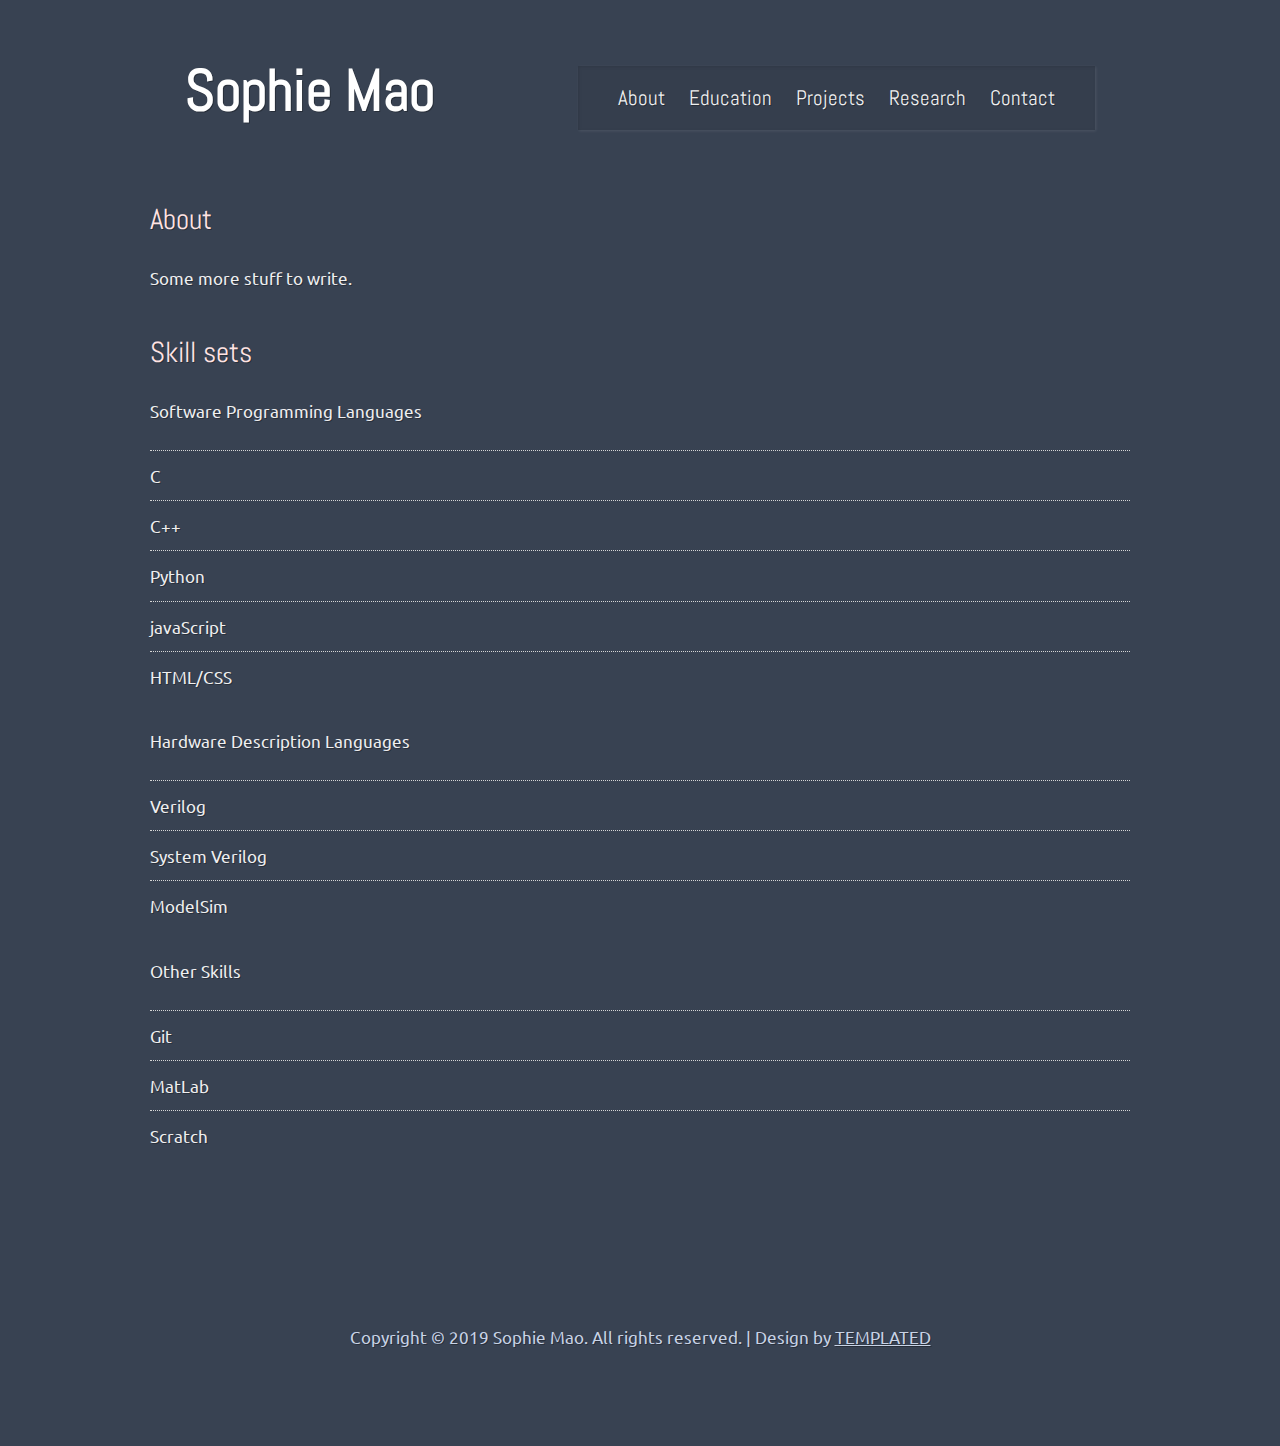
==== about.html @ edbeed93 "Create about page" ====
<!DOCTYPE html PUBLIC "-//W3C//DTD XHTML 1.0 Strict//EN" "http://www.w3.org/TR/xhtml1/DTD/xhtml1-strict.dtd">
<!--
Design by TEMPLATED
http://templated.co
Released for free under the Creative Commons Attribution License

Name       : Definitive
Description: A two-column, fixed-width design with dark color scheme.
Version    : 1.0
Released   : 20120805
-->
<html xmlns="http://www.w3.org/1999/xhtml">
	<head>
		<meta http-equiv="content-type" content="text/html; charset=utf-8" />
		<meta name="description" content="" />
		<meta name="keywords" content="" />
		<title>Sophie Mao</title>
		<link href="http://fonts.googleapis.com/css?family=Ubuntu" rel="stylesheet" type="text/css" />
		<link href="http://fonts.googleapis.com/css?family=Abel" rel="stylesheet" type="text/css" />
		<link href="http://fonts.googleapis.com/css?family=Lobster" rel="stylesheet" type="text/css" />
		<link rel="stylesheet" type="text/css" href="style.css" />
		<link rel="shortcut icon" href="./images/favico.ico">
	</head>
	<body>
		<div id="wrapper">
			<div id="header">
				<div id="logo">
					<h1><a href="index.html">Sophie Mao</a></h1>
				</div>
				<div id="menu">
					<ul>
						<li class="first current_page_item"><a href="#">About</a></li>
						<li><a href="#">Education</a></li>
						<li><a href="#">Projects</a></li>
						<li><a href="#">Research</a></li>
						<li class="last"><a href="#">Contact</a></li>
					</ul>
					<br class="clearfix" />
				</div>
			</div>
			<div id="page">
				<div id="content-wide">
					<div class="box">
						<h2>About</h2>
						<p>
							Some more stuff to write.
						</p>
					</div>
					<div class="box">
						<h2>Skill sets</h2>
						<div id="skill">
							<p>Software Programming Languages</p>
							<ul>
								<li>C</a></li>
								<li>C++</a></li>
								<li>Python</a></li>
								<li>javaScript</a></li>
								<li>HTML/CSS</a></li>
							</ul>
							<p>Hardware Description Languages</p>
							<ul>
								<li>Verilog</a></li>
								<li>System Verilog</a></li>
								<li>ModelSim</a></li>
							</ul>
							<p>Other Skills</p>
							<ul>
								<li>Git</a></li>
								<li>MatLab</a></li>
								<li>Scratch</a></li>
							</ul>
						</div>
					</div>
					<br class="clearfix" />
				</div>
				<br class="clearfix" />
			</div>
			<br class="clearfix" />
			<br class="clearfix" />
		</div>
		<div id="footer">
			Copyright &copy; 2019 Sophie Mao. All rights reserved. | Design by <a href="http://templated.co" rel="nofollow">TEMPLATED</a>
		</div>
	</body>
</html>
---- style.css ----
/*
Design by TEMPLATED
http://templated.co
Released for free under the Creative Commons Attribution License

Name       : Definitive
Description: A two-column, fixed-width design with dark color scheme.
Version    : 1.0
Released   : 20120805
*/

* {
	padding: 0;
	margin: 0;
}

a {
	color: #EFEFF0;
	text-decoration: underline;
}

a:hover {
	text-decoration: none;
}

body {
	font-size: 12.5pt;
	line-height: 1.75em;
	color: #EFEFF0;
	background: #384252;
	text-shadow: 1px 1px 0px rgba(0,0,0,0.3);
}

body,input {
	font-family: Ubuntu, sans-serif;
}

br.clearfix {
	clear: both;
}

h1,h2,h3,h4 {
	font-weight: normal;
}

h2 {
	font-size: 1.75em;
}

h2,h3,h4 {
	color: #FFE3E3;
	margin-bottom: 1em;
	font-family: Abel, sans-serif;
}

h3 {
	font-size: 1.5em;
}

h4 {
	font-size: 1.25em;
}

img.alignleft {
	float: left;
	margin: 5px 20px 20px 0;
}

img.aligntop {
	margin: 5px 0 20px 0;
}

p {
	margin-bottom: 1.5em;
}

ul {
	margin-bottom: 1.5em;
}

ul h4 {
	margin-bottom: 0.35em;
}

.box {
	margin: 0 0 45px 0;
}

/******************* Content ********************/
#content {
	padding: 35px;
	background: #FFF;
	float: left;
	color: #262626;
	width: 515px;
	box-shadow: 2px 2px 3px 0px rgba(0,0,0,0.1);
	text-shadow: none;
}

#content a {
	color: #262626;
}

#content h2, #content h3, #content h4 {
	color: #0F0F0F;
}
/************************************************/

/******************** Footer ********************/
#footer {
	padding: 0 0 95px 0;
	text-align: center;
	color: #C8D3E6;
}

#footer a {
	color: #C8D3E6;
}
/************************************************/

/***************** Header/Logo ******************/
#header {
	height: 110px;
	padding: 35px;
	position: relative;
}

#logo {
	position: absolute;
	height: 110px;
	line-height: 110px;
	top: 35px;
	left: 35px;
}

#logo a {
	color: #FFF;
	text-decoration: none;
}

#logo h1 {
	font-size: 3.50em;
	font-family: Abel, sans-serif;
	font-weight: bold;
}
/************************************************/

/********************* Menu *********************/
#menu {
	top: 66px;
	line-height: 64px;
	right: 35px;
	height: 64px;
	position: absolute;
	padding: 0 15px 0 15px;
	font-family: Abel, sans-serif;
	background: rgba(0,0,0,0.05);
	box-shadow: inset 1px 1px 3px 0px rgba(0,0,0,0.1), 1px 1px 3px 0px rgba(255,255,255,0.1);
}

#menu a {
	color: #EFEFF0;
	text-decoration: none;
	font-size: 1.25em;
}

#menu a:hover {
	color: #C8D3E6;
}

#menu ul {
	list-style: none;
	padding: 0 15px 0 15px;
}

#menu ul li {
	display: inline;
	padding: 0 10px 0 10px;
}
/************************************************/

/********************* Page *********************/
#page {
	margin: 25px 0 0 0;
	padding: 0;
	width: 980px;
	position: relative;
}

#page .section-list {
	list-style: none;
	padding-left: 0;
}

#page .section-list li {
	padding: 20px 0 20px 0;
	clear: both;
}

#page ul {
	list-style: none;
}

#page ul li {
	padding: 10px 0 10px 0;
	border-top: dotted 1px #D6D6D6;
}

#page ul li.first {
	border-top: 0;
	padding-top: 0;
}
/************************************************/

/***************** Page Bottom ******************/
#page-bottom {
	position: relative;
	width: 910px;
	padding: 50px 35px 20px 35px;
}

#page-bottom ul {
	list-style: none;
}

#page-bottom ul li {
	padding: 10px 0 10px 0;
	border-top: dotted 1px #A7A5AE;
}

#page-bottom ul li.first {
	padding-top: 0;
	border-top: 0;
}

#page-bottom-content {
	width: 515px;
	float: left;
}

#page-bottom-sidebar {
	width: 300px;
	margin: 0 0 0 610px;
}
/************************************************/

/********************* Col **********************/
#col1 {
	overflow: hidden;
	width: 240px;
	float: left;
}

#col2 {
	width: 240px;
	overflow: hidden;
	margin: 0 0 0 275px;
}
/************************************************/

/******************** Search ********************/
#search input.form-submit {
	padding: 5px;
	background: #D555FC;
	border: 0;
	font-family: Abel, sans-serif;
	margin-left: 1em;
	color: #000;
}

#search input.form-text {
	padding: 5px;
	border: dotted 1px #A7A5AE;
}
/************************************************/

/******************* Side Bar *******************/
#sidebar {
	width: 300px;
	padding: 0 35px 0 35px;
	margin: 0 0 0 610px;
}

#sidebar ul {
	list-style: none;
}

#sidebar ul li {
	border-top: dotted 1px #A7A5AE;
	padding: 10px 0 10px 0;
}

#sidebar ul li.first {
	padding-top: 0;
	border-top: 0;
}

#sidebar h3 {
	background: rgba(0,0,0,0.05);
	box-shadow: inset 1px 1px 3px 0px rgba(0,0,0,0.1), 1px 1px 3px 0px rgba(255,255,255,0.1);
	padding: 13px 15px 10px 15px;
	position: relative;
	left: -15px;
}
/************************************************/

#wrapper {
	position: relative;
	margin: 0 auto 0 auto;
	width: 980px;
}
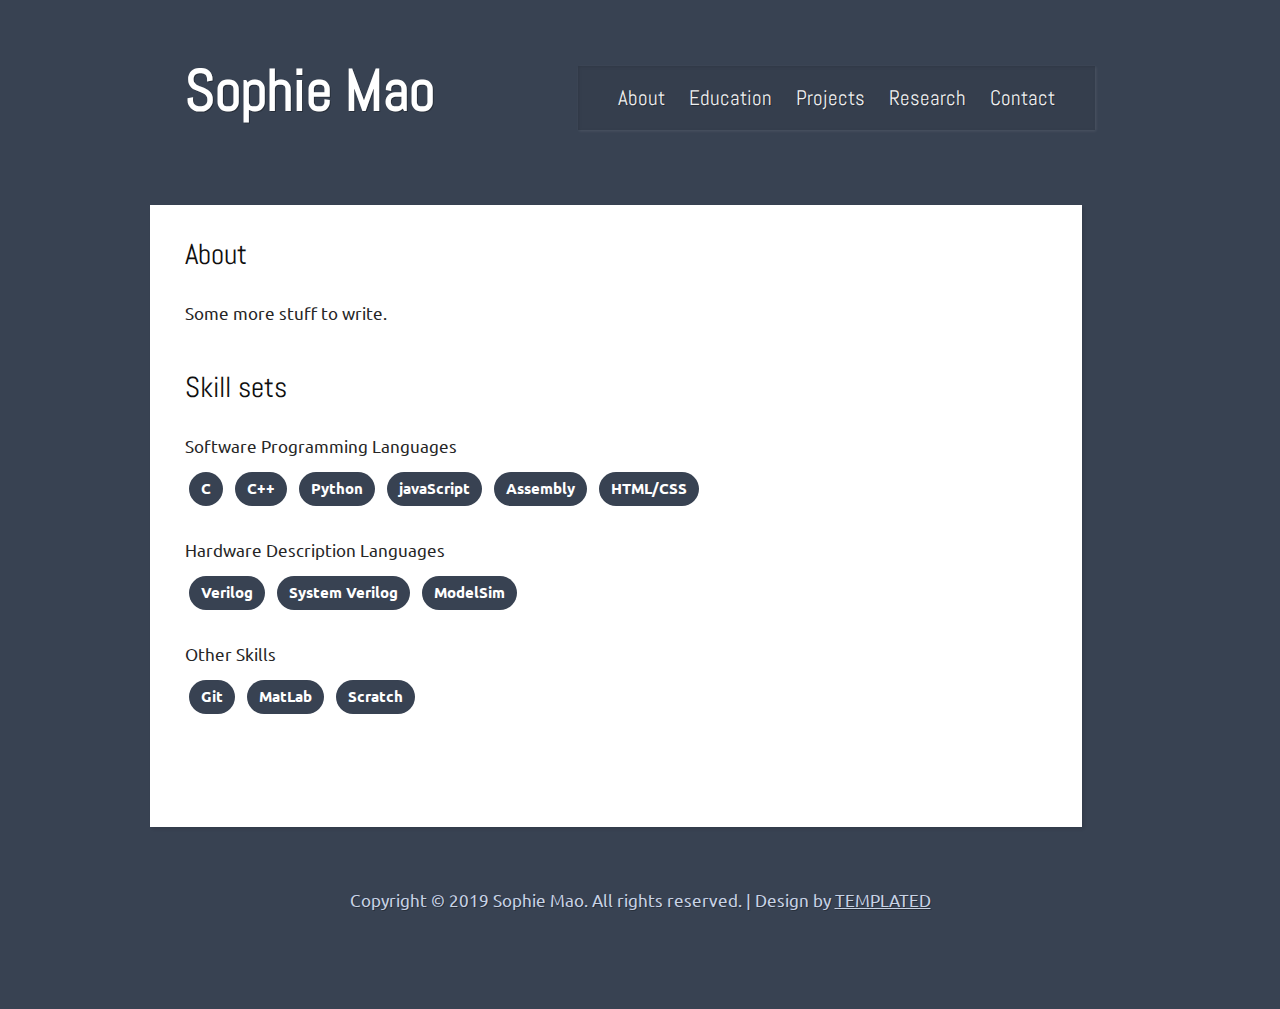
==== commit eed9af89: "Clear up code (Deleted unnecessary </a>s)" ====
--- a/about.html
+++ b/about.html
@@ -29,8 +29,8 @@
 				</div>
 				<div id="menu">
 					<ul>
-						<li class="first current_page_item"><a href="#">About</a></li>
-						<li><a href="#">Education</a></li>
+						<li class="first current_page_item"><a href="about.html">About</a></li>
+						<li><a href="education.html">Education</a></li>
 						<li><a href="#">Projects</a></li>
 						<li><a href="#">Research</a></li>
 						<li class="last"><a href="#">Contact</a></li>
@@ -51,23 +51,24 @@
 						<div id="skill">
 							<p>Software Programming Languages</p>
 							<ul>
-								<li>C</a></li>
-								<li>C++</a></li>
-								<li>Python</a></li>
-								<li>javaScript</a></li>
-								<li>HTML/CSS</a></li>
+								<li>C</li>
+								<li>C++</li>
+								<li>Python</li>
+								<li>javaScript</li>
+								<li>Assembly</li>
+								<li>HTML/CSS</li>
 							</ul>
 							<p>Hardware Description Languages</p>
 							<ul>
-								<li>Verilog</a></li>
-								<li>System Verilog</a></li>
-								<li>ModelSim</a></li>
+								<li>Verilog</li>
+								<li>System Verilog</li>
+								<li>ModelSim</li>
 							</ul>
 							<p>Other Skills</p>
 							<ul>
-								<li>Git</a></li>
-								<li>MatLab</a></li>
-								<li>Scratch</a></li>
+								<li>Git</li>
+								<li>MatLab</li>
+								<li>Scratch</li>
 							</ul>
 						</div>
 					</div>
--- a/style.css
+++ b/style.css
@@ -102,6 +102,26 @@
 }
 
 #content h2, #content h3, #content h4 {
+	color: #0F0F0F;
+}
+/************************************************/
+
+/**************** Content Wide ******************/
+#content-wide {
+	padding: 35px;
+	background: #FFF;
+	float: left;
+	color: #262626;
+	width: 88%;
+	box-shadow: 2px 2px 3px 0px rgba(0,0,0,0.1);
+	text-shadow: none;
+}
+
+#content-wide a {
+	color: #262626;
+}
+
+#content-wide h2, #content h3, #content h4 {
 	color: #0F0F0F;
 }
 /************************************************/
@@ -247,14 +267,15 @@
 /********************* Col **********************/
 #col1 {
 	overflow: hidden;
-	width: 240px;
+	width: 50%;
 	float: left;
 }
 
 #col2 {
-	width: 240px;
+	width: 30%;
 	overflow: hidden;
-	margin: 0 0 0 275px;
+	/* margin: 0 0 0 275px; */
+	float: right;
 }
 /************************************************/
 
@@ -304,6 +325,41 @@
 }
 /************************************************/
 
+/******************** Skill *********************/
+#skill {
+	color: #FFF;
+}
+
+#skill a {
+	text-decoration: none;
+}
+
+#skill p {
+	color: #262626;
+	text-decoration: none;
+	margin-bottom: 0.5em;
+	/* border-bottom: dotted 1px #D555FC; */
+}
+
+#skill ul {
+	list-style: none;
+}
+
+#skill ul li {
+	margin: 4px;
+	padding: 6px 12px;
+	line-height: 1.42857;
+	font-weight: 550;
+	font-size: 0.9em;
+	display: inline-flex;
+	align-items: center;
+	border-radius: 30px;
+	box-sizing: border-box;
+	background-color: #384252;
+	border-top: none;
+}
+/************************************************/
+
 #wrapper {
 	position: relative;
 	margin: 0 auto 0 auto;
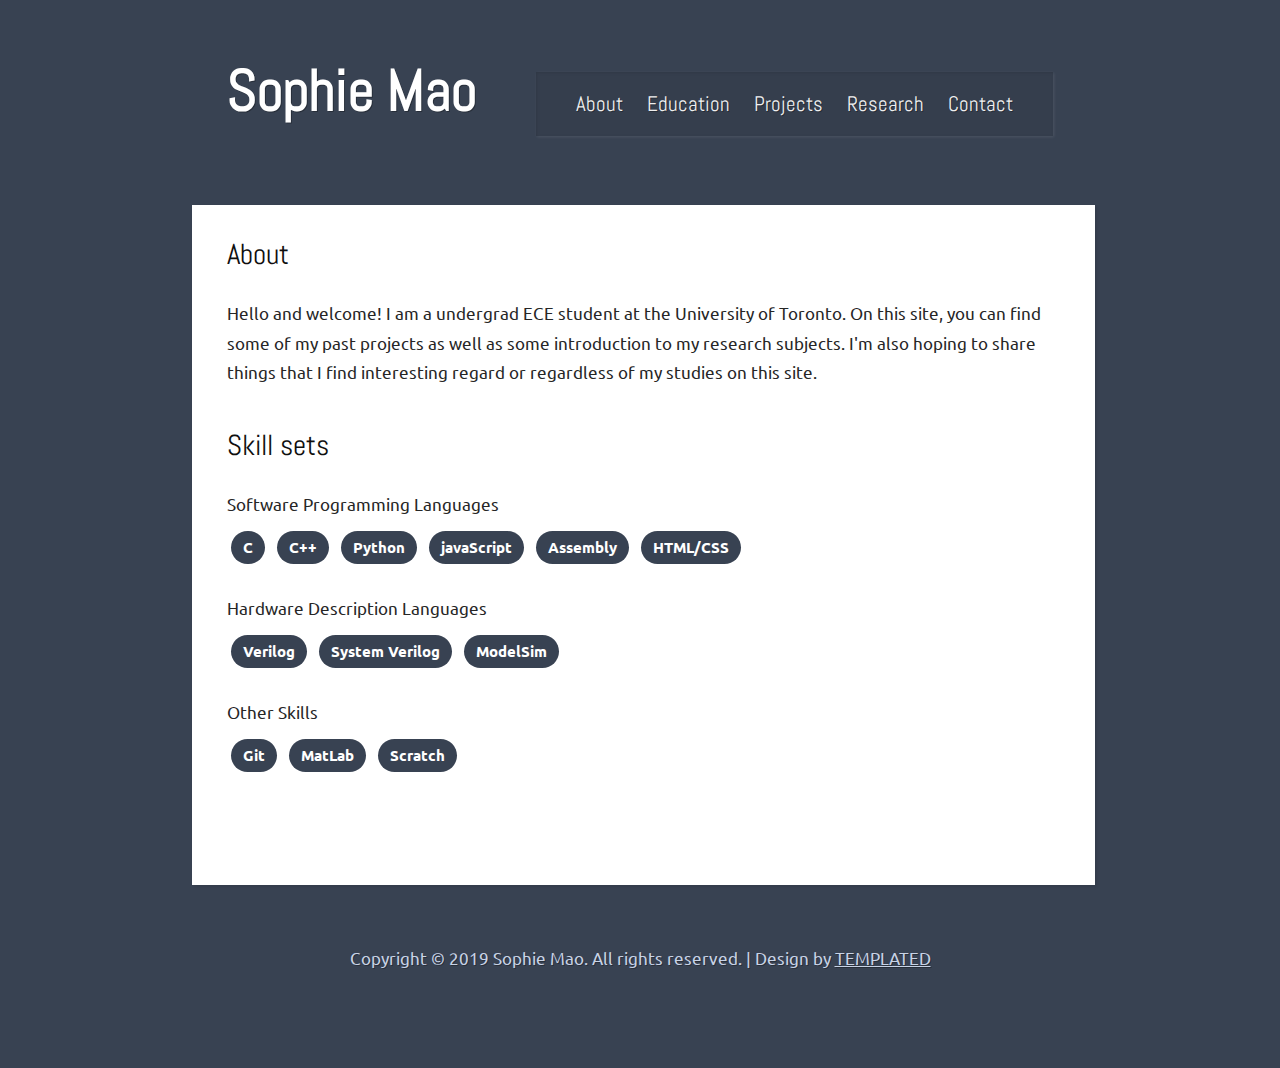
==== commit d70e8546: "Changed page (about) content" ====
--- a/about.html
+++ b/about.html
@@ -31,9 +31,9 @@
 					<ul>
 						<li class="first current_page_item"><a href="about.html">About</a></li>
 						<li><a href="education.html">Education</a></li>
-						<li><a href="#">Projects</a></li>
-						<li><a href="#">Research</a></li>
-						<li class="last"><a href="#">Contact</a></li>
+						<li><a href="projects.html">Projects</a></li>
+						<li><a href="research.html">Research</a></li>
+						<li class="last"><a href="contact.html">Contact</a></li>
 					</ul>
 					<br class="clearfix" />
 				</div>
@@ -43,7 +43,10 @@
 					<div class="box">
 						<h2>About</h2>
 						<p>
-							Some more stuff to write.
+							Hello and welcome! I am a undergrad ECE student at the University of Toronto. 
+							On this site, you can find some of my past projects as well as some introduction 
+							to my research subjects. I'm also hoping to share things that I find interesting 
+							regard or regardless of my studies on this site.
 						</p>
 					</div>
 					<div class="box">
--- a/style.css
+++ b/style.css
@@ -70,6 +70,12 @@
 	margin: 5px 0 20px 0;
 }
 
+img.aligncenter {
+	display: block;
+    margin-left: auto;
+    margin-right: auto;
+}
+
 p {
 	margin-bottom: 1.5em;
 }
@@ -80,6 +86,13 @@
 
 ul h4 {
 	margin-bottom: 0.35em;
+}
+
+hr {
+	margin: auto;
+	border-top: 3px solid #384252;
+	border-bottom: none;
+	width: 50%;
 }
 
 .box {
@@ -92,7 +105,7 @@
 	background: #FFF;
 	float: left;
 	color: #262626;
-	width: 515px;
+	width: 53%;
 	box-shadow: 2px 2px 3px 0px rgba(0,0,0,0.1);
 	text-shadow: none;
 }
@@ -112,7 +125,7 @@
 	background: #FFF;
 	float: left;
 	color: #262626;
-	width: 88%;
+	width: 93%;
 	box-shadow: 2px 2px 3px 0px rgba(0,0,0,0.1);
 	text-shadow: none;
 }
@@ -121,7 +134,48 @@
 	color: #262626;
 }
 
-#content-wide h2, #content h3, #content h4 {
+#content-wide button {
+	color: #FFF;
+	padding: 6px 12px;
+	font-size: 0.9em;
+	display: inline-flex;
+	align-items: center;
+	border-radius: 30px;
+	box-sizing: border-box;
+	background-color: #384252;
+}
+
+#content-wide button:hover {
+	color: #384252;
+	background-color: #C8D3E6;
+	cursor: pointer;
+}
+
+#content-wide button.collapsible {
+	text-decoration: underline;
+	color: #0F0F0F;
+	background-color: #FFF;
+	border: none;
+	text-align: left;
+	outline: none;
+	font-size: 1.5em;
+	font-family: Abel, sans-serif;
+}
+
+#content-wide button:hover.collapsible {
+	text-decoration: none;
+	color: #0F0F0F;
+	cursor: pointer;
+}
+
+#content-wide .collapse-content {
+	padding: 0 15px;
+	max-height: 0;
+	overflow: hidden;
+	transition: max-height 0.2s ease-out;
+  }
+
+#content-wide h2, #content-wide h3, #content-wide h4 {
 	color: #0F0F0F;
 }
 /************************************************/
@@ -163,15 +217,36 @@
 	font-family: Abel, sans-serif;
 	font-weight: bold;
 }
+
+@media screen and (max-width: 1220px) {
+	#header {
+		width: 100%;
+		height: 180px;
+	}
+}
+
+@media screen and (max-width: 730px) {
+	#header {
+		width: 100%;
+		height: 450px;	
+	}
+}
+
+@media screen and (max-width: 335px) {
+	#header {
+		width: 100%;
+		height: 590px;	
+	}
+}
 /************************************************/
 
 /********************* Menu *********************/
 #menu {
-	top: 66px;
+	top: 37px;
 	line-height: 64px;
-	right: 35px;
+	float: right;
 	height: 64px;
-	position: absolute;
+	position: relative;
 	padding: 0 15px 0 15px;
 	font-family: Abel, sans-serif;
 	background: rgba(0,0,0,0.05);
@@ -197,13 +272,39 @@
 	display: inline;
 	padding: 0 10px 0 10px;
 }
+
+@media screen and (max-width: 1220px) {
+	#menu {
+		width: 100%;
+		float:right;
+		position: relative;
+		top: 120px;
+		text-align: center;
+	}
+}
+
+@media screen and (max-width: 730px) {
+	#menu {
+		height: 330px;
+	}
+
+	#menu ul li {
+		display: block;
+	}
+}
+
+@media screen and (max-width: 335px) {
+	#menu {
+		top: 240px;
+	}
+}
 /************************************************/
 
 /********************* Page *********************/
 #page {
 	margin: 25px 0 0 0;
 	padding: 0;
-	width: 980px;
+	width: 100%;
 	position: relative;
 }
 
@@ -229,38 +330,6 @@
 #page ul li.first {
 	border-top: 0;
 	padding-top: 0;
-}
-/************************************************/
-
-/***************** Page Bottom ******************/
-#page-bottom {
-	position: relative;
-	width: 910px;
-	padding: 50px 35px 20px 35px;
-}
-
-#page-bottom ul {
-	list-style: none;
-}
-
-#page-bottom ul li {
-	padding: 10px 0 10px 0;
-	border-top: dotted 1px #A7A5AE;
-}
-
-#page-bottom ul li.first {
-	padding-top: 0;
-	border-top: 0;
-}
-
-#page-bottom-content {
-	width: 515px;
-	float: left;
-}
-
-#page-bottom-sidebar {
-	width: 300px;
-	margin: 0 0 0 610px;
 }
 /************************************************/
 
@@ -279,27 +348,11 @@
 }
 /************************************************/
 
-/******************** Search ********************/
-#search input.form-submit {
-	padding: 5px;
-	background: #D555FC;
-	border: 0;
-	font-family: Abel, sans-serif;
-	margin-left: 1em;
-	color: #000;
-}
-
-#search input.form-text {
-	padding: 5px;
-	border: dotted 1px #A7A5AE;
-}
-/************************************************/
-
 /******************* Side Bar *******************/
 #sidebar {
-	width: 300px;
+	width: 30%;
 	padding: 0 35px 0 35px;
-	margin: 0 0 0 610px;
+	margin: 0 0 0 65%;
 }
 
 #sidebar ul {
@@ -322,6 +375,83 @@
 	padding: 13px 15px 10px 15px;
 	position: relative;
 	left: -15px;
+}
+
+@media screen and (max-width: 730px) {
+	#sidebar {
+		margin: 0 0 0 70%;
+	}
+}
+/************************************************/
+
+/******************** Modal *********************/
+.modal {
+	display: none; /* Hidden by default */
+	position: fixed; /* Stay in place */
+	z-index: 1; /* Sit on top */
+	padding-top: 100px; /* Location of the box */
+	left: 0;
+	top: 0;
+	width: 100%; /* Full width */
+	height: 100%; /* Full height */
+	overflow: auto; /* Enable scroll if needed */
+	background-color: rgb(0,0,0); /* Fallback color */
+	background-color: rgba(0,0,0,0.4); /* Black w/ opacity */
+}
+  
+/* Modal Content */
+.modal-content {
+	position: relative;
+	background-color: #fefefe;
+	margin: auto;
+	padding: 0;
+	border: 1px solid #888;
+	width: 80%;
+	box-shadow: 0 4px 8px 0 rgba(0,0,0,0.2),0 6px 20px 0 rgba(0,0,0,0.19);
+	-webkit-animation-name: animatetop;
+	-webkit-animation-duration: 0.4s;
+	animation-name: animatetop;
+	animation-duration: 0.4s
+}
+  
+/* Add Animation */
+@-webkit-keyframes animatetop {
+	from {top:-300px; opacity:0} 
+	to {top:0; opacity:1}
+}
+  
+@keyframes animatetop {
+	from {top:-300px; opacity:0}
+	to {top:0; opacity:1}
+}
+  
+/* The Close Button */
+.close {
+	color: white;
+	float: right;
+	font-size: 28px;
+	font-weight: bold;
+}
+  
+.close:hover,
+.close:focus {
+	color: #000;
+	text-decoration: none;
+	cursor: pointer;
+}
+  
+.modal-header {
+	padding: 2px 16px;
+	background-color: #5cb85c;
+	color: white;
+}
+  
+.modal-body {padding: 2px 16px;}
+  
+.modal-footer {
+	padding: 2px 16px;
+	background-color: #5cb85c;
+	color: white;
 }
 /************************************************/
 
@@ -360,8 +490,36 @@
 }
 /************************************************/
 
+/******************* Contact ********************/
+#contact {
+	overflow: hidden;
+	float: left;
+}
+
+#contact a {
+	text-decoration: none;
+}
+
+#contact img {
+	float: none;
+	width: 7%;
+	margin: auto;
+	padding: 5%;
+}
+
+#contact img.first {
+	float: none;
+    margin-left: 33%;
+}
+
+#contact img.last {
+	float: none;
+    margin-right: 50px;
+}
+/************************************************/
+
 #wrapper {
 	position: relative;
 	margin: 0 auto 0 auto;
-	width: 980px;
+	width: 70%;
 }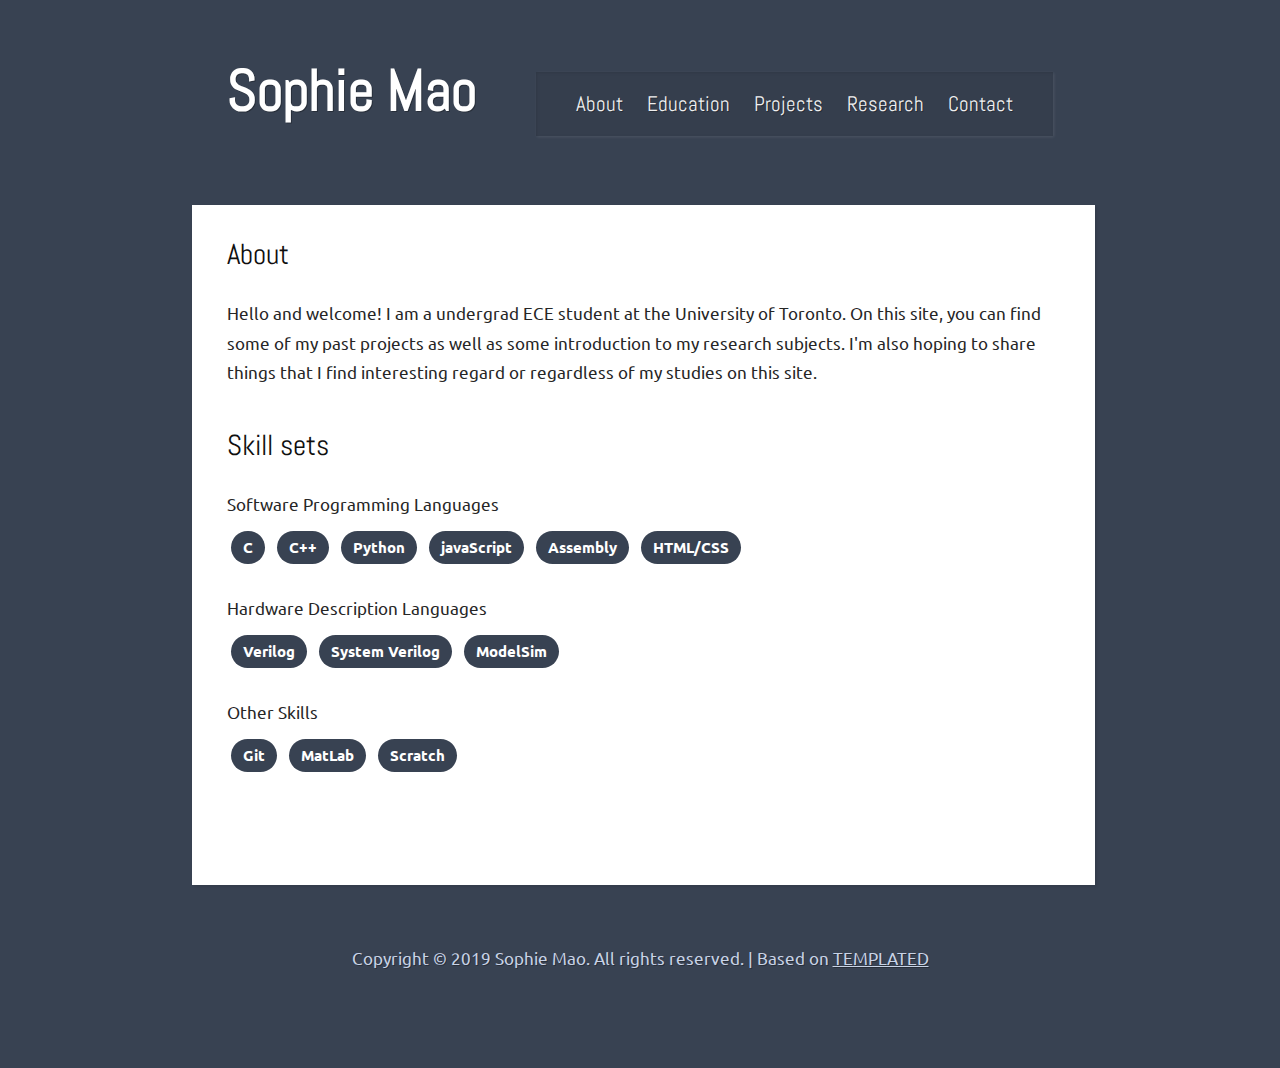
==== commit 061f49ed: "Changed footer" ====
--- a/about.html
+++ b/about.html
@@ -1,6 +1,6 @@
 <!DOCTYPE html PUBLIC "-//W3C//DTD XHTML 1.0 Strict//EN" "http://www.w3.org/TR/xhtml1/DTD/xhtml1-strict.dtd">
 <!--
-Design by TEMPLATED
+Based on TEMPLATED
 http://templated.co
 Released for free under the Creative Commons Attribution License
 
@@ -83,7 +83,7 @@
 			<br class="clearfix" />
 		</div>
 		<div id="footer">
-			Copyright &copy; 2019 Sophie Mao. All rights reserved. | Design by <a href="http://templated.co" rel="nofollow">TEMPLATED</a>
+			Copyright &copy; 2019 Sophie Mao. All rights reserved. | Based on <a href="http://templated.co" rel="nofollow">TEMPLATED</a>
 		</div>
 	</body>
 </html>--- a/style.css
+++ b/style.css
@@ -1,5 +1,5 @@
 /*
-Design by TEMPLATED
+Based on TEMPLATED
 http://templated.co
 Released for free under the Creative Commons Attribution License
 
@@ -355,6 +355,10 @@
 	margin: 0 0 0 65%;
 }
 
+#sidebar a {
+	cursor: pointer;
+}
+
 #sidebar ul {
 	list-style: none;
 }
@@ -385,7 +389,7 @@
 /************************************************/
 
 /******************** Modal *********************/
-.modal {
+#modal {
 	display: none; /* Hidden by default */
 	position: fixed; /* Stay in place */
 	z-index: 1; /* Sit on top */
@@ -400,12 +404,13 @@
 }
   
 /* Modal Content */
-.modal-content {
+#modal .modal-content {
 	position: relative;
 	background-color: #fefefe;
 	margin: auto;
 	padding: 0;
 	border: 1px solid #888;
+	border-radius: 10px;
 	width: 80%;
 	box-shadow: 0 4px 8px 0 rgba(0,0,0,0.2),0 6px 20px 0 rgba(0,0,0,0.19);
 	-webkit-animation-name: animatetop;
@@ -426,32 +431,43 @@
 }
   
 /* The Close Button */
-.close {
-	color: white;
+#modal .close {
+	color: #262626;
 	float: right;
 	font-size: 28px;
 	font-weight: bold;
 }
   
-.close:hover,
-.close:focus {
-	color: #000;
+#modal .close:hover,
+ 	   .close:focus {
+	color: #384252;
 	text-decoration: none;
 	cursor: pointer;
 }
   
-.modal-header {
-	padding: 2px 16px;
-	background-color: #5cb85c;
-	color: white;
-}
-  
-.modal-body {padding: 2px 16px;}
-  
-.modal-footer {
-	padding: 2px 16px;
-	background-color: #5cb85c;
-	color: white;
+#modal .modal-header {
+	padding: 20px 35px;
+	color: #262626;
+}
+  
+#modal .modal-body {
+	color: #262626;
+	margin-top: 20px;
+	padding: 20px 35px;
+	text-shadow: none;
+}
+
+#modal h2 {
+	color: #262626;
+	margin-top: 20px;
+	text-shadow: none;
+}
+
+#modal hr {
+	margin: auto;
+	border-top: 3px solid #C8D3E6;
+	border-bottom: none;
+	width: 93%;
 }
 /************************************************/
 
